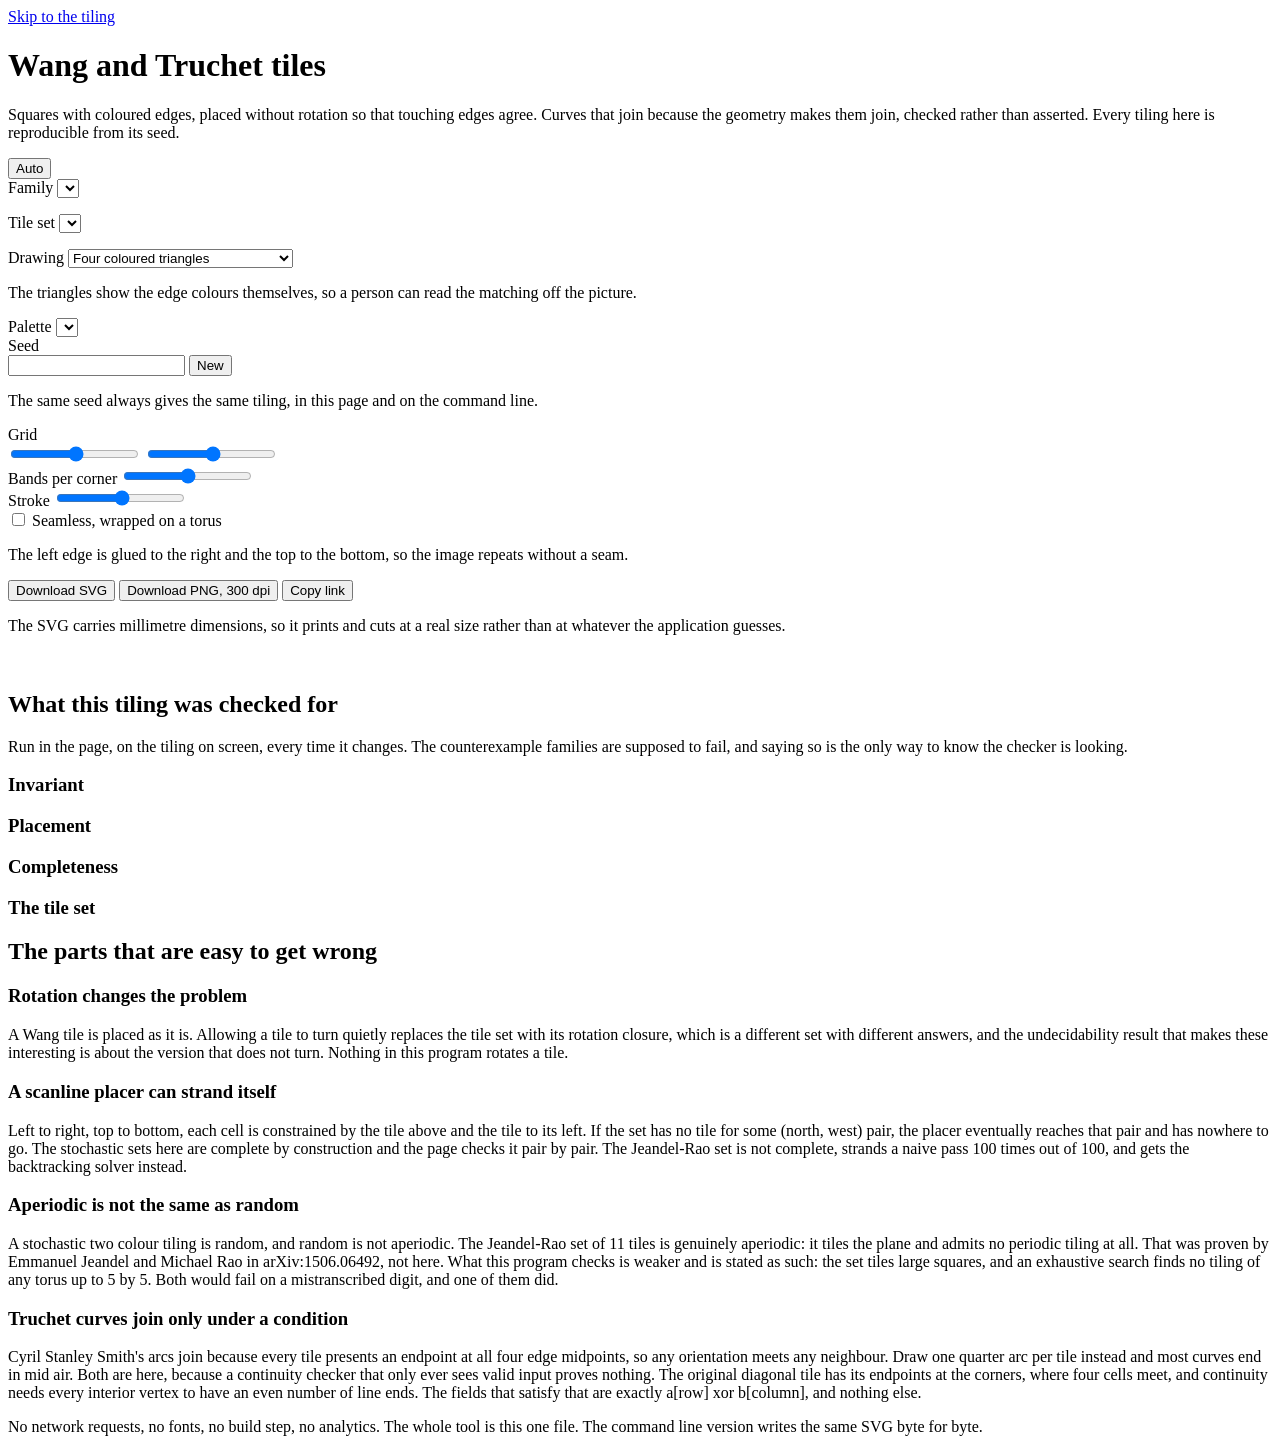
==== web/template.html @ 9cc3b1b0 "feat: the web tool, an inlining build, and a CDP browser check" ====
<!DOCTYPE html>
<html lang="en" data-theme="auto">
<head>
<meta charset="utf-8">
<meta name="viewport" content="width=device-width, initial-scale=1">
<title>Wang and Truchet tiles</title>
<meta name="description" content="An edge-matched Wang tile and Truchet curve generator that checks its own output. Self contained, no network, deterministic from a named seed.">
<style>
/*STYLE*/
</style>
</head>
<body>
<a class="skip" href="#plate">Skip to the tiling</a>

<header class="masthead">
  <div class="masthead-text">
    <h1>Wang and Truchet tiles</h1>
    <p class="standfirst">Squares with coloured edges, placed without rotation so that
    touching edges agree. Curves that join because the geometry makes them join, checked
    rather than asserted. Every tiling here is reproducible from its seed.</p>
  </div>
  <button id="theme-toggle" class="theme-toggle" type="button" aria-live="polite">
    <span id="theme-label">Auto</span>
  </button>
</header>

<main>
  <section class="controls" aria-label="Controls">
    <div class="control-grid">
      <div class="field">
        <label for="family">Family</label>
        <select id="family"></select>
        <p class="hint" id="family-note"></p>
      </div>

      <div class="field" id="set-field">
        <label for="set">Tile set</label>
        <select id="set"></select>
        <p class="hint" id="set-note"></p>
      </div>

      <div class="field" id="style-field">
        <label for="style">Drawing</label>
        <select id="style">
          <option value="triangles">Four coloured triangles</option>
          <option value="arcs">Smith arcs, one orientation per tile</option>
        </select>
        <p class="hint">The triangles show the edge colours themselves, so a person can read
        the matching off the picture.</p>
      </div>

      <div class="field">
        <label for="palette">Palette</label>
        <select id="palette"></select>
      </div>

      <div class="field">
        <label for="seed">Seed</label>
        <div class="row">
          <input id="seed" type="text" spellcheck="false" autocomplete="off">
          <button id="shuffle" type="button" class="ghost">New</button>
        </div>
        <p class="hint">The same seed always gives the same tiling, in this page and on the
        command line.</p>
      </div>

      <div class="field">
        <label for="width">Grid <span class="value" id="grid-value"></span></label>
        <div class="row">
          <input id="width" type="range" min="1" max="48" step="1">
          <input id="height" type="range" min="1" max="48" step="1">
        </div>
      </div>

      <div class="field" id="bands-field">
        <label for="bands">Bands per corner <span class="value" id="bands-value"></span></label>
        <input id="bands" type="range" min="1" max="7" step="1">
      </div>

      <div class="field" id="weight-field">
        <label for="weight">Stroke <span class="value" id="weight-value"></span></label>
        <input id="weight" type="range" min="2" max="45" step="1">
      </div>

      <div class="field checkbox">
        <label for="torus">
          <input id="torus" type="checkbox">
          <span>Seamless, wrapped on a torus</span>
        </label>
        <p class="hint">The left edge is glued to the right and the top to the bottom, so the
        image repeats without a seam.</p>
      </div>
    </div>

    <div class="actions">
      <button id="download-svg" type="button">Download SVG</button>
      <button id="download-png" type="button">Download PNG, 300 dpi</button>
      <button id="copy-link" type="button" class="ghost">Copy link</button>
    </div>
    <p class="hint" id="export-note">The SVG carries millimetre dimensions, so it prints and
    cuts at a real size rather than at whatever the application guesses.</p>
  </section>

  <section class="plate" id="plate" aria-label="The tiling">
    <div class="plate-frame">
      <canvas id="canvas" width="16" height="16"></canvas>
    </div>
    <p class="caption" id="caption"></p>
  </section>
</main>

<section class="readout" aria-label="What the generator checked">
  <div class="readout-head">
    <h2>What this tiling was checked for</h2>
    <p class="standfirst">Run in the page, on the tiling on screen, every time it changes.
    The counterexample families are supposed to fail, and saying so is the only way to know
    the checker is looking.</p>
  </div>
  <div class="cards">
    <article class="card" id="card-invariant">
      <h3>Invariant</h3>
      <p class="verdict" id="invariant-verdict"></p>
      <p class="detail" id="invariant-detail"></p>
    </article>
    <article class="card">
      <h3>Placement</h3>
      <p class="verdict" id="placement-verdict"></p>
      <p class="detail" id="placement-detail"></p>
    </article>
    <article class="card">
      <h3>Completeness</h3>
      <p class="verdict" id="completeness-verdict"></p>
      <p class="detail" id="completeness-detail"></p>
    </article>
  </div>
  <div class="inspector" id="inspector">
    <h3>The tile set</h3>
    <p class="detail" id="inspector-note"></p>
    <div class="tiles" id="tiles"></div>
  </div>
</section>

<section class="notes">
  <h2>The parts that are easy to get wrong</h2>
  <div class="note-grid">
    <article>
      <h3>Rotation changes the problem</h3>
      <p>A Wang tile is placed as it is. Allowing a tile to turn quietly replaces the tile set
      with its rotation closure, which is a different set with different answers, and the
      undecidability result that makes these interesting is about the version that does not
      turn. Nothing in this program rotates a tile.</p>
    </article>
    <article>
      <h3>A scanline placer can strand itself</h3>
      <p>Left to right, top to bottom, each cell is constrained by the tile above and the tile
      to its left. If the set has no tile for some (north, west) pair, the placer eventually
      reaches that pair and has nowhere to go. The stochastic sets here are complete by
      construction and the page checks it pair by pair. The Jeandel-Rao set is not complete,
      strands a naive pass 100 times out of 100, and gets the backtracking solver instead.</p>
    </article>
    <article>
      <h3>Aperiodic is not the same as random</h3>
      <p>A stochastic two colour tiling is random, and random is not aperiodic. The
      Jeandel-Rao set of 11 tiles is genuinely aperiodic: it tiles the plane and admits no
      periodic tiling at all. That was proven by Emmanuel Jeandel and Michael Rao in
      arXiv:1506.06492, not here. What this program checks is weaker and is stated as such:
      the set tiles large squares, and an exhaustive search finds no tiling of any torus up to
      5 by 5. Both would fail on a mistranscribed digit, and one of them did.</p>
    </article>
    <article>
      <h3>Truchet curves join only under a condition</h3>
      <p>Cyril Stanley Smith's arcs join because every tile presents an endpoint at all four
      edge midpoints, so any orientation meets any neighbour. Draw one quarter arc per tile
      instead and most curves end in mid air. Both are here, because a continuity checker that
      only ever sees valid input proves nothing. The original diagonal tile has its endpoints
      at the corners, where four cells meet, and continuity needs every interior vertex to
      have an even number of line ends. The fields that satisfy that are exactly
      a[row] xor b[column], and nothing else.</p>
    </article>
  </div>
  <p class="colophon">No network requests, no fonts, no build step, no analytics. The whole
  tool is this one file. The command line version writes the same SVG byte for byte.</p>
</section>

<script type="module">
/*APP*/
</script>
</body>
</html>
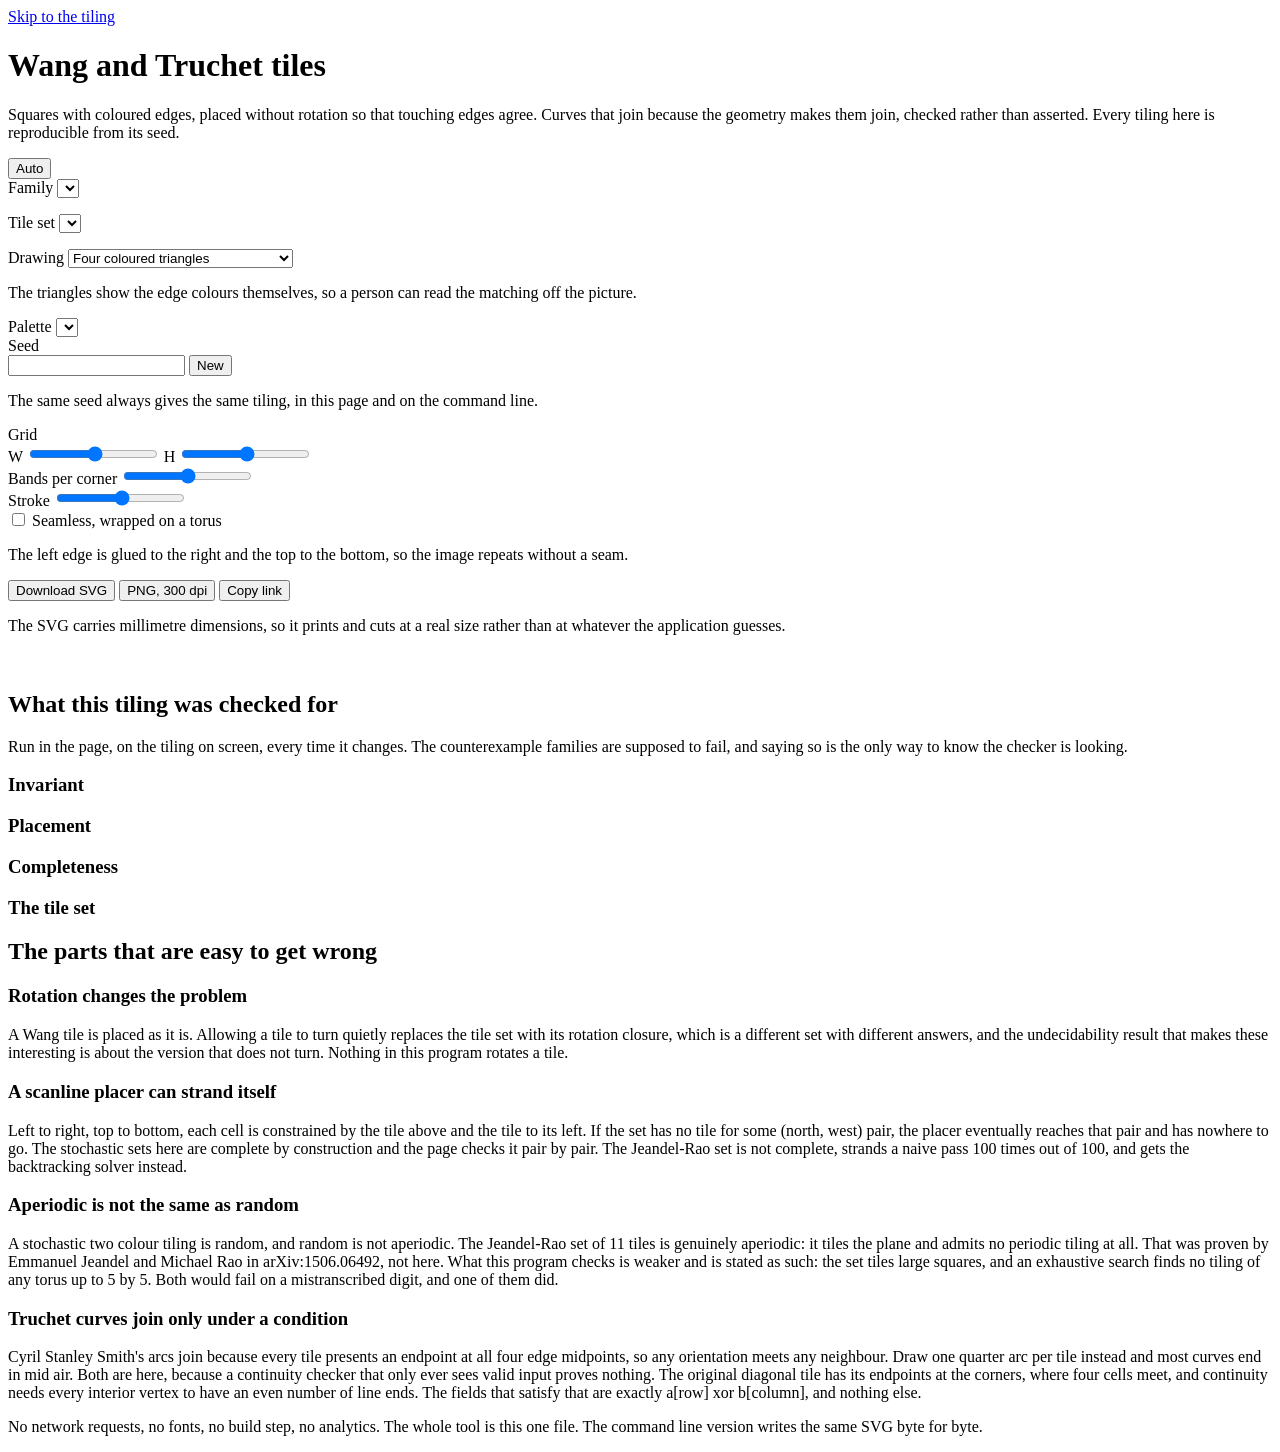
==== commit 64e6ecd0: "fix: hidden fields stayed visible, and tidy the control layout" ====
--- a/web/template.html
+++ b/web/template.html
@@ -67,8 +67,10 @@
       <div class="field">
         <label for="width">Grid <span class="value" id="grid-value"></span></label>
         <div class="row">
-          <input id="width" type="range" min="1" max="48" step="1">
-          <input id="height" type="range" min="1" max="48" step="1">
+          <span class="axis" aria-hidden="true">W</span>
+          <input id="width" type="range" min="1" max="48" step="1" aria-label="Cells across">
+          <span class="axis" aria-hidden="true">H</span>
+          <input id="height" type="range" min="1" max="48" step="1" aria-label="Cells down">
         </div>
       </div>
 
@@ -94,7 +96,7 @@
 
     <div class="actions">
       <button id="download-svg" type="button">Download SVG</button>
-      <button id="download-png" type="button">Download PNG, 300 dpi</button>
+      <button id="download-png" type="button">PNG, 300 dpi</button>
       <button id="copy-link" type="button" class="ghost">Copy link</button>
     </div>
     <p class="hint" id="export-note">The SVG carries millimetre dimensions, so it prints and
